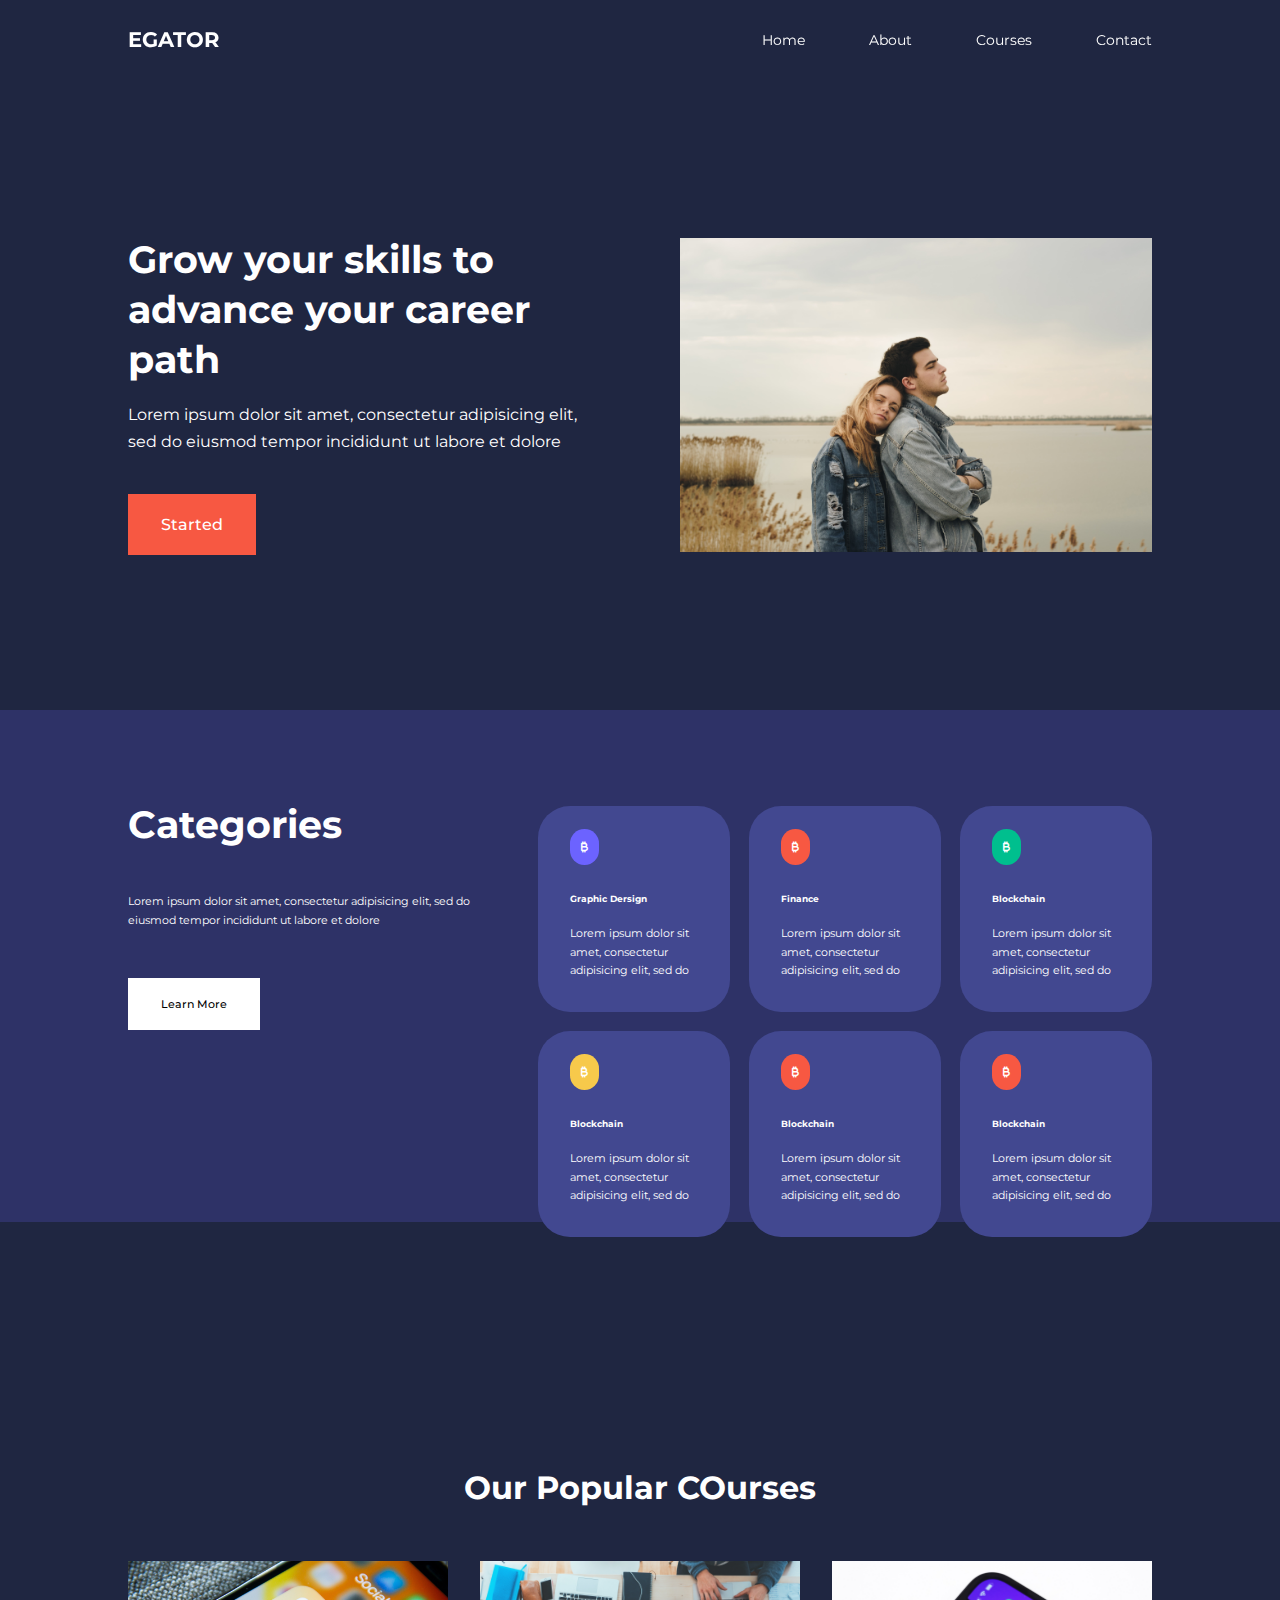
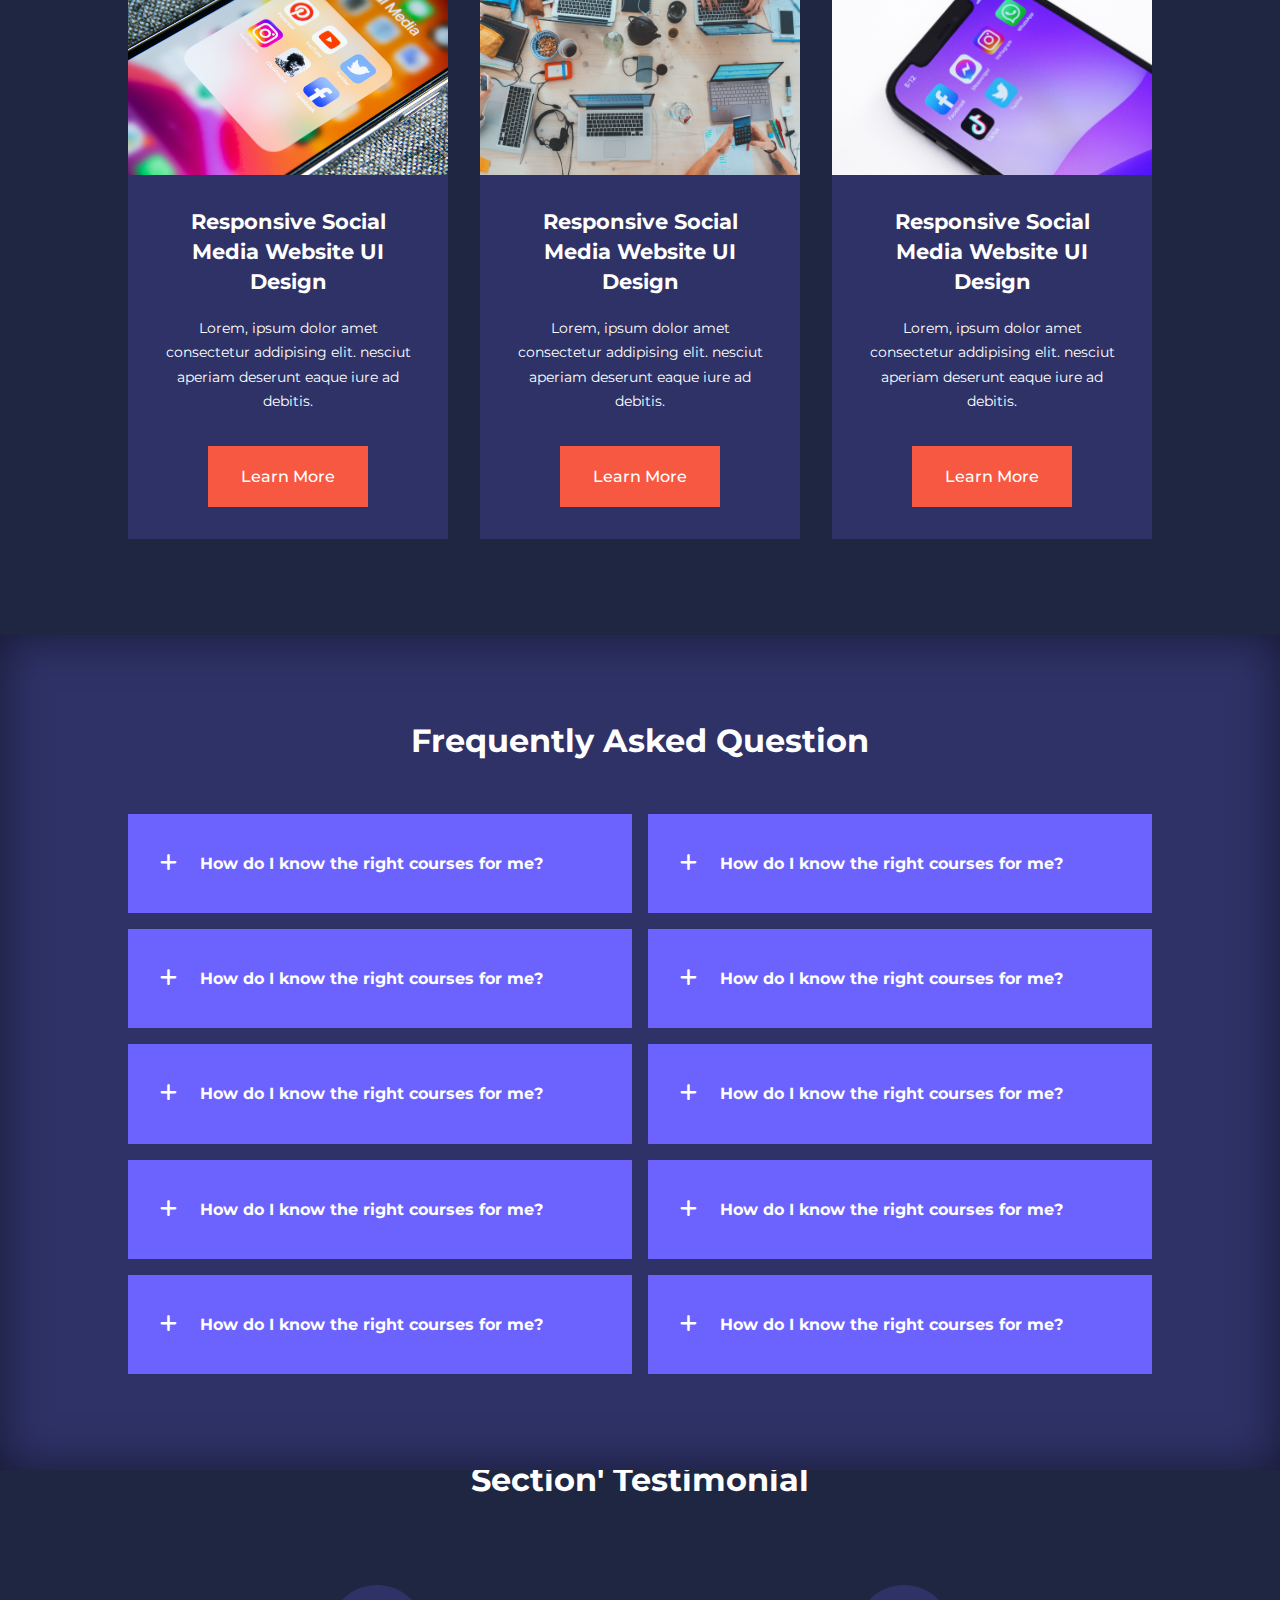
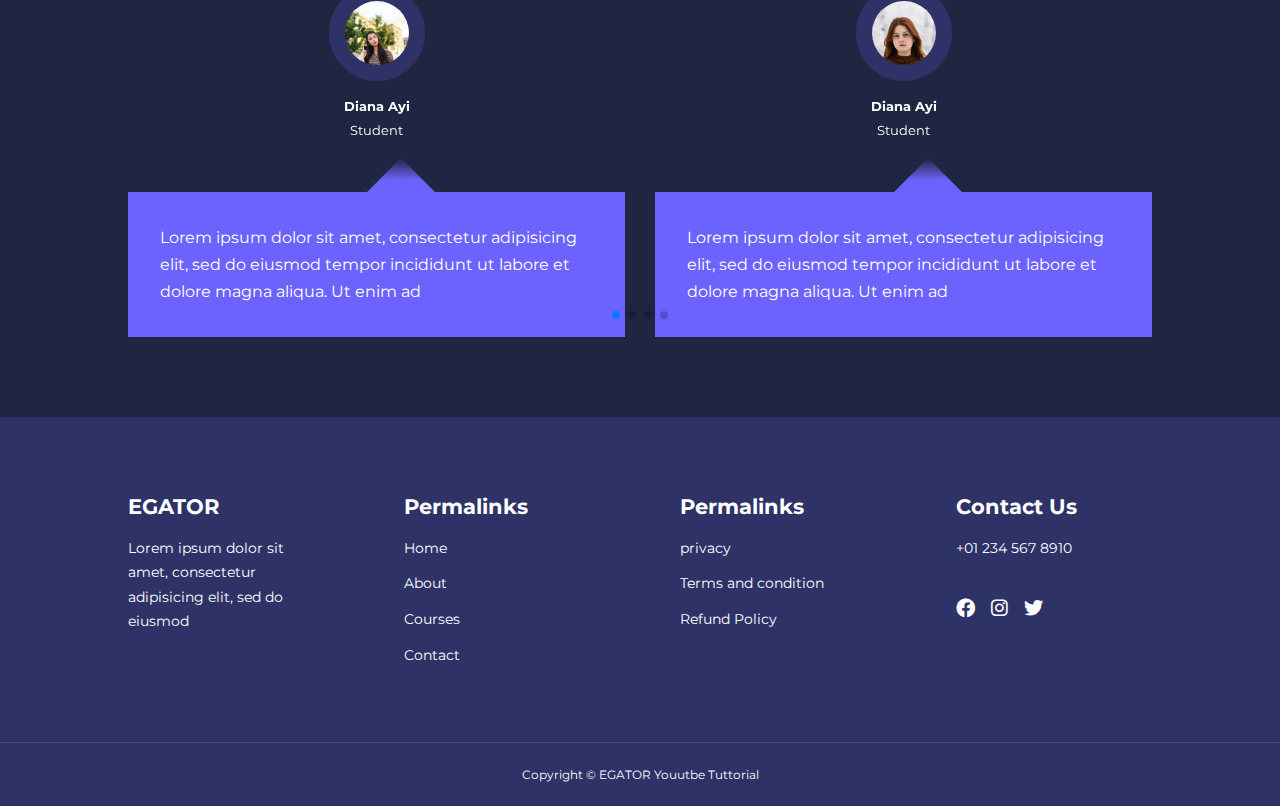
==== index.html @ 4f370e4e "initial commit" ====
<!DOCTYPE html>
<html>
<head>
    <meta charset='utf-8'>
    <meta http-equiv='X-UA-Compatible' content='IE=edge'>
    <title>Page Title</title>
    <meta name='viewport' content='width=device-width, initial-scale=1'>
    <title>Responsive Mutipage Education website Using HTML, CSS & javascript</title>
    <link rel="stylesheet" href="https://cdnjs.cloudflare.com/ajax/libs/font-awesome/6.0.0/css/all.min.css" integrity="sha512-9usAa10IRO0HhonpyAIVpjrylPvoDwiPUiKdWk5t3PyolY1cOd4DSE0Ga+ri4AuTroPR5aQvXU9xC6qOPnzFeg==" crossorigin="anonymous" referrerpolicy="no-referrer" />

     
     <link href="https://fonts.googleapis.com/css2?family=Cedarville+Cursive&family=Grenze+Gotisch:wght@500&family=Josefin+Sans:wght@300&family=Montserrat:ital,wght@0,100;0,400;0,500;1,300;1,400&family=Poppins:ital,wght@0,200;0,500;0,600;1,400;1,500;1,600&family=Roboto+Mono:wght@100&family=Rowdies:wght@300;700&display=swap" rel="stylesheet">



<link
  rel="stylesheet"
  href="https://unpkg.com/swiper@8/swiper-bundle.min.css"
/>



     <link rel='stylesheet' type='text/css' media='screen' href='style/style.css'>
</head>
<body>
    <nav>
        <div class="container nav_container ">
            <a href="index.html"><h4>EGATOR</h4></a>
            <ul class="nav_menu">
               <li><a href="index.html">Home</a></li>
               <li><a href="about.html">About</a></li>
               <li><a href="courses.html">Courses</a></li>
               <li><a href="contact.html">Contact</a></li> 
            </ul>
               <button id="open-menu-btn">
                   <i class="fa-solid fa-bars"></i>
               </button>
             <button id="close-menu-btn">
                   <i class="fa-solid fa-x"></i>
               </button>
        </div>
    </nav>
    <header>
        <div class="container header_container">
            <div class="header_left">
              <h1>Grow your skills to advance your career path</h1>
              <p>
                  Lorem ipsum dolor sit amet, consectetur adipisicing elit, sed do eiusmod
                  tempor incididunt ut labore et dolore   
              </p>
              <a href="courses.html" class="btn btn-primary">Started</a>  
            </div>
            <div class="header_right">
                <div class="header_right-image">
                   <img src="image/header.jpg"> 
                </div>
            </div>
        </div>
    </header>

    <section class="categories">
        <div class="container categories_container">
            <div class="categories_left">
               <h1>Categories</h1>
               <p>Lorem ipsum dolor sit amet, consectetur adipisicing elit, sed do eiusmod
                  tempor incididunt ut labore et dolore </p>
                  <a href="#" class="btn">Learn More</a> 
                
            </div>
            <div class="categories_right">
                <article class="category">
                   <span class="category_icon"><i class="fa-solid fa-bitcoin-sign"></i></span> 
                   <h5>Graphic Dersign</h5>
                  </p>Lorem ipsum dolor sit amet, consectetur adipisicing elit, sed do </p>
                </article>
                <article class="category">
                   <span class="category_icon"><i class="fa-solid fa-bitcoin-sign"></i></span> 
                   <h5>Finance</h5>
                  </p>Lorem ipsum dolor sit amet, consectetur adipisicing elit, sed do </p>
                </article>
                <article class="category">
                   <span class="category_icon"><i class="fa-solid fa-bitcoin-sign"></i></span> 
                   <h5>Blockchain</h5>
                  </p>Lorem ipsum dolor sit amet, consectetur adipisicing elit, sed do </p>
                </article>
                <article class="category">
                   <span class="category_icon"><i class="fa-solid fa-bitcoin-sign"></i></span> 
                   <h5>Blockchain</h5>
                  </p>Lorem ipsum dolor sit amet, consectetur adipisicing elit, sed do </p>
                </article>
                <article class="category">
                   <span class="category_icon"><i class="fa-solid fa-bitcoin-sign"></i></span> 
                   <h5>Blockchain</h5>
                  </p>Lorem ipsum dolor sit amet, consectetur adipisicing elit, sed do </p>
                </article>
                <article class="category">
                   <span class="category_icon"><i class="fa-solid fa-bitcoin-sign"></i></span> 
                   <h5>Blockchain</h5>
                  </p>Lorem ipsum dolor sit amet, consectetur adipisicing elit, sed do </p>
                </article>
            </div>
        </div>
    </section>
    <section class="courses"> 
        <h2>Our Popular COurses</h2>
        <div class="container courses_container">
            <article class="course">
                <div class="course_image">
                    <img src="image/s1.jpg">
                </div>
                <div class="course_info">
                    <h4>Responsive Social Media Website UI Design</h4>
                <p>Lorem, ipsum dolor amet consectetur addipising elit. nesciut aperiam deserunt eaque iure ad debitis.</p>
               
                <a href="courses.html" class="btn btn-primary">
                   Learn More 
                </a>
                 </div>
            </article>
            <article class="course">
                <div class="course_image">
                    <img src="image/s2.jpg">
                </div>
                <div class="course_info">
                    <h4>Responsive Social Media Website UI Design</h4>
                <p>Lorem, ipsum dolor amet consectetur addipising elit. nesciut aperiam deserunt eaque iure ad debitis.</p>
                
                <a href="courses.html" class="btn btn-primary">
                   Learn More 
                </a>
                </div>
            </article>
            <article class="course">
                <div class="course_image">
                    <img src="image/s3.jpg">
                </div>
                <div class="course_info">
                    <h4>Responsive Social Media Website UI Design</h4>
                <p>Lorem, ipsum dolor amet consectetur addipising elit. nesciut aperiam deserunt eaque iure ad debitis.</p>
                
                <a href="courses.html" class="btn btn-primary">
                   Learn More 
                </a>
                </div>
            </article>
        </div>
    </section>
    <section class="faqs">
        <h2>Frequently Asked Question</h2>
        <div class="container faqs_container">
            <article class="faq">
                <div class="faq_icon">
                    <i class="fa-solid fa-plus"></i>
                </div>
                <div class="Question_answer">
                  <h4>How do I know the right courses for me?</h4> 
                  <p>Lorem ipsum dolor sit amet, consectetur adipisicing elit, sed do eiusmod
                  tempor incididunt ut labore et dolore magna aliqua. Ut enim ad minim veniam,
                 </p>
                </div>
            </article>
            <article class="faq">
                <div class="faq_icon">
                    <i class="fa-solid fa-plus"></i>
                </div>
                <div class="Question_answer">
                  <h4>How do I know the right courses for me?</h4> 
                  <p>Lorem ipsum dolor sit amet, consectetur adipisicing elit, sed do eiusmod
                  tempor incididunt ut labore et dolore magna aliqua. Ut enim ad minim veniam,
                 </p>
                </div>
            </article>
            <article class="faq">
                <div class="faq_icon">
                    <i class="fa-solid fa-plus"></i>
                </div>
                <div class="Question_answer">
                  <h4>How do I know the right courses for me?</h4> 
                  <p>Lorem ipsum dolor sit amet, consectetur adipisicing elit, sed do eiusmod
                  tempor incididunt ut labore et dolore magna aliqua. Ut enim ad minim veniam,
                 </p>
                </div>
            </article>
            <article class="faq">
                <div class="faq_icon">
                    <i class="fa-solid fa-plus"></i>
                </div>
                <div class="Question_answer">
                  <h4>How do I know the right courses for me?</h4> 
                  <p>Lorem ipsum dolor sit amet, consectetur adipisicing elit, sed do eiusmod
                  tempor incididunt ut labore et dolore magna aliqua. Ut enim ad minim veniam,
                 </p>
                </div>
            </article>
            <article class="faq">
                <div class="faq_icon">
                    <i class="fa-solid fa-plus"></i>
                </div>
                <div class="Question_answer">
                  <h4>How do I know the right courses for me?</h4> 
                  <p>Lorem ipsum dolor sit amet, consectetur adipisicing elit, sed do eiusmod
                  tempor incididunt ut labore et dolore magna aliqua. Ut enim ad minim veniam,
                 </p>
                </div>
            </article>
            <article class="faq">
                <div class="faq_icon">
                    <i class="fa-solid fa-plus"></i>
                </div>
                <div class="Question_answer">
                  <h4>How do I know the right courses for me?</h4> 
                  <p>Lorem ipsum dolor sit amet, consectetur adipisicing elit, sed do eiusmod
                  tempor incididunt ut labore et dolore magna aliqua. Ut enim ad minim veniam,
                 </p>
                </div>
            </article>
            <article class="faq">
                <div class="faq_icon">
                    <i class="fa-solid fa-plus"></i>
                </div>
                <div class="Question_answer">
                  <h4>How do I know the right courses for me?</h4> 
                  <p>Lorem ipsum dolor sit amet, consectetur adipisicing elit, sed do eiusmod
                  tempor incididunt ut labore et dolore magna aliqua. Ut enim ad minim veniam,
                 </p>
                </div>
            </article>
            <article class="faq">
                <div class="faq_icon">
                    <i class="fa-solid fa-plus"></i>
                </div>
                <div class="Question_answer">
                  <h4>How do I know the right courses for me?</h4> 
                  <p>Lorem ipsum dolor sit amet, consectetur adipisicing elit, sed do eiusmod
                  tempor incididunt ut labore et dolore magna aliqua. Ut enim ad minim veniam,
                 </p>
                </div>
            </article>
            <article class="faq">
                <div class="faq_icon">
                    <i class="fa-solid fa-plus"></i>
                </div>
                <div class="Question_answer">
                  <h4>How do I know the right courses for me?</h4> 
                  <p>Lorem ipsum dolor sit amet, consectetur adipisicing elit, sed do eiusmod
                  tempor incididunt ut labore et dolore magna aliqua. Ut enim ad minim veniam,
                 </p>
                </div>
            </article>
            <article class="faq">
                <div class="faq_icon">
                    <i class="fa-solid fa-plus"></i>
                </div>
                <div class="Question_answer">
                  <h4>How do I know the right courses for me?</h4> 
                  <p>Lorem ipsum dolor sit amet, consectetur adipisicing elit, sed do eiusmod
                  tempor incididunt ut labore et dolore magna aliqua. Ut enim ad minim veniam,
                 </p>
                </div>
            </article>
        </div>
    </section>
    <section class="container testimonial_container swiper mySwiper">
       <h2>Section' Testimonial</h2> 
       <div class="swiper-wrapper">
           <article class="Testimonial swiper-slide">
               <div class="avatar">
                  <img src="image/p1.jpg"> 
               </div>
               <div class="Testimonial_info">
                   <h5>Diana Ayi</h5>
                   <small>Student</small>
               </div>
               <div class="Testimonial_body">
                  <p>Lorem ipsum dolor sit amet, consectetur adipisicing elit, sed do eiusmod
                  tempor incididunt ut labore et dolore magna aliqua. Ut enim ad</p> 
               </div>
           </article>
            <article class="Testimonial swiper-slide">
               <div class="avatar">
                  <img src="image/p2.jpg"> 
               </div>
               <div class="Testimonial_info">
                   <h5>Diana Ayi</h5>
                   <small>Student</small>
               </div>
               <div class="Testimonial_body">
                  <p>Lorem ipsum dolor sit amet, consectetur adipisicing elit, sed do eiusmod
                  tempor incididunt ut labore et dolore magna aliqua. Ut enim ad</p> 
               </div>
           </article>
            <article class="Testimonial swiper-slide">
               <div class="avatar">
                  <img src="image/p3.jpg"> 
               </div>
               <div class="Testimonial_info">
                   <h5>Diana Ayi</h5>
                   <small>Student</small>
               </div>
               <div class="Testimonial_body">
                  <p>Lorem ipsum dolor sit amet, consectetur adipisicing elit, sed do eiusmod
                  tempor incididunt ut labore et dolore magna aliqua. Ut enim ad</p> 
               </div>
           </article>
            <article class="Testimonial swiper-slide">
               <div class="avatar">
                  <img src="image/p4.jpg"> 
               </div>
               <div class="Testimonial_info">
                   <h5>Diana Ayi</h5>
                   <small>Student</small>
               </div>
               <div class="Testimonial_body">
                  <p>Lorem ipsum dolor sit amet, consectetur adipisicing elit, sed do eiusmod
                  tempor incididunt ut labore et dolore magna aliqua. Ut enim ad</p> 
               </div>
           </article>
            <article class="Testimonial swiper-slide">
               <div class="avatar">
                  <img src="image/p5.jpg"> 
               </div>
               <div class="Testimonial_info">
                   <h5>Diana Ayi</h5>
                   <small>Student</small>
               </div>
               <div class="Testimonial_body">
                  <p>Lorem ipsum dolor sit amet, consectetur adipisicing elit, sed do eiusmod
                  tempor incididunt ut labore et dolore magna aliqua. Ut enim ad</p> 
               </div>
           </article>
       </div>
             <div class="swiper-pagination"></div>

    </section>
    <footer class="footer">
        <div class="container footer_container">
          <div class="footer_1">
             <a href="index.html" class="footer_logo"><h4>EGATOR</h4></a> 
             <p>Lorem ipsum dolor sit amet, consectetur adipisicing elit, sed do eiusmod
            
           </p>
          </div>
          <div class="footer_2">
            <h4>Permalinks</h4>
              <ul class="Permalinks">
                <li><a href="index.html">Home</a></li> 
                <li><a href="about.html">About</a></li> 
                <li><a href="courses.html">Courses</a></li> 
                <li><a href="contact.html">Contact</a></li>  
              </ul>
          </div> 
          <div class="footer_3">
            <h4>Permalinks</h4>
              <ul class="Privacy">
                <li><a href="#">privacy</a></li> 
                <li><a href="#">Terms and condition</a></li> 
                <li><a href="#">Refund Policy</a></li>  
              </ul>
          </div>

          <div class="footer_4">
             <h4>Contact Us</h4> 
             <div>
                <p>+01 234 567 8910</p> 
             </div>
             <ul class="footer_social"> 
                <li>
                    <a href="#"><i class="fa-brands fa-facebook"></i></a>
                </li> 
                <li>
                    <a href="#"><i class="fa-brands fa-instagram"></i></a>
                </li>
                <li>
                    <a href="#"><i class="fa-brands fa-twitter"></i></a>
                </li>
                <li>
                    <a href="#"><i class="fa-solid fa-alarm-clock"></i></a>
                </li>
             </ul>
          </div> 
        </div>
        <div class="footer_copyright"> 
               <small>Copyright &copy; EGATOR Youutbe Tuttorial</small> 
            </div>
    </footer>
    <script src="https://unpkg.com/swiper@8/swiper-bundle.min.js"></script>
    <script src="main.js"></script>

    <script>
        var swiper = new Swiper(".mySwiper", {
        slidesPerView: 1,
        spaceBetween: 30,
        pagination: {
          el: ".swiper-pagination",
          clickable: true,
        },
        breakpoints: {
            600:{
                slidesPerView:2
            }
        }
      });
    </script>
</body>
</html>
---- style/style.css ----
*{
	margin: 0;
	padding: 0;
	border: 0;
	outline: 0;
	text-decoration: none;
	list-style: none;
	box-sizing: border-box;
}
:root{
	--color-primary: #6c63ff;
	--color-success: #00bf8e;
	--color-warning: #f7c94b;
	--color-danger: #f75842;
	--color-danger-varient: rgba(247, 88, 66, 0.4);
	--color-white: #fff;
	--color-light: rgba(225, 225, 255, 0.7);
	--color-black: #000;
	--color-bg: #1f2641;
	--color-bg1: #2e3267;
	--color-bg2: #424890;

	 --container-width-lg: 80%;
	 --container-width-md: 90%;
	 --container-width-sm: 94%;


	 --transition: all 400ms ease;

}
body{
	font-family: "Montserrat", sans-serif;
	line-height: 1.7;
	color: var(--color-white);
	background: var(--color-bg);
}
.container{
	width: var(--container-width-lg);
	margin: 0 auto;
}
section{
	padding: 6rem 0;
}
section h2{
	text-align: center;
	margin-bottom: 4rem;
}
h1,h2,h3,h4,h5{
	line-height: 1.2rem;
}
h1{
	font-size: 2.4rem;
}
h2{
	font-size: 2rem;
}
h3{
	font-size: 1.6rem;
}
h4{
	font-size: 1.3rem;
}
a{
	color: var(--color-white);

}
img{
	width: 100%;
	display: block;
	object-fit: cover;
}
.btn{
	display: inline-block;
	background: var(--color-white);
	color: var(--color-black);
	padding: 1rem 2rem;
	border: 1px solid transparent;
	font-weight: 500;
	transition: var(--transition);
}
.btn:hover{
	background: transparent;
	color: var(--color-white);
	border-color: var(--color-white);
}
.btn-primary{
	background: var(--color-danger);
	color: var(--color-white);
}
/*==============navbar=================*/
nav {
	background: transparent;
	width: 100vw;
	height: 5rem;
	position: fixed;
	top: 0;
	z-index: 11;
}



.window-scroll{
   background: var(--color-primary);
   box-shadow: 0 1rem 2rem rgba(0, 0, 0, 0.3);
}


.nav_container {
	height: 100%;
	display: flex;
	justify-content: space-between;
	align-items: center;
}
nav button {
	display: none;
}
.nav_menu{
	display: flex;
	align-items: center;
	gap: 4rem;
}
.nav_menu a{
	font-size: 0.9rem;
	transition: all 400ms ease;

}
.nav_menu a:hover {
	color: var(--color-bg2);
}
/*==============Header=================*/
header{
	position: relative;
	top: 5rem;
	overflow: hidden;
	height: 70vh;
	margin-bottom: 5rem;
}
.header_container{
   
   display: grid;
   grid-template-columns: 1fr 1fr;
   align-items: center;
   gap: 5rem;
   height: 100%;	
}

.header_left p{
	margin: 1rem 0 2.4rem;
}

.header_left h1{
	line-height: 50px;
}
/*==============categories=================*/

.categories{
	font-size: 11px;
	height: 32rem;
	background: var(--color-bg1);
}
.categories h1{
	line-height: 1;
	margin-bottom: 3rem;
}
.categories_container {
	display: grid;
	grid-template-columns: 40% 60%;
	
}
.categories_left p{
	margin: 1rem 0 3rem;
}
.categories_right{
	display: grid;
	grid-template-columns: repeat(3, 1fr);
	gap: 1.2rem;
}
.category {
	background: var(--color-bg2);
	padding: 2rem;
	border-radius: 2rem;
	transition: var(--transition);
}
.category:hover{
	box-shadow: 0 3rem 3rem rgba(0, 0, 0, 0.3);
	z-index: 1;
}
.category:nth-child(2) .category_icon {
	background: var(--color-danger);
}
.category:nth-child(3) .category_icon {
	background: var(--color-success);
}
.category:nth-child(4) .category_icon {
	background: var(--color-warning);
}
.category:nth-child(5) .category_icon {
	background: var(--color-danger);
}
.category:nth-child(6) .category_icon {
	background: var(--color-danger);
}
.categories_left{
	margin-right: 4rem;
}
.category_icon {
	background: var(--color-primary);
	padding: 0.7rem;
	border-radius: 0.9rem;
}
.category h5 {
margin: 2rem 0 1rem;
}
.category p{
	font-size: 0.85rem;
}
.courses{
	margin-top: 10rem;
}
.courses_container{
	display: grid;
	grid-template-columns: repeat(3, 1fr);
	gap: 2rem;
}
.course {
	background: var(--color-bg1);
	text-align: center;
	border: 1px solsid transparent;
	transition: var(--transition);
}
.course:hover {
	text-align: center;
	background: transparent;
	border: var(--color-primary);
}
.course_info{
	padding: 2rem;
}
.course_info h4{
	line-height: 30px;
}
.course_info p{
	margin: 1.2rem 0 2rem;
	font-size: 0.9rem;
}
.faqs{
	background: var(--color-bg1);
	box-shadow: inset 0 0 3rem rgba(0, 0, 0, 0.5);
} 
.faqs_container{
	display: grid;
	grid-template-columns: 1fr 1fr;
	gap: 1rem;
}
.faq{
	padding: 2rem;
	display: flex;
	align-items: center;
	gap: 1.4rem;
	height: fit-content;
	background: var(--color-primary);
	cursor: pointer;
}
.faq h4{
	font-size: 1rem;
	line-height: 2.2;
}
.faq_icon{
	align-self: flex-start;
	font-size: 1.2rem;
}
.faq p{
	margin-top: 0.8rem;
	display: none;
}
.faq.open p{
	display: block;
}
.testimonials_container{
	overflow-x: hidden;
	position: relative;
	position: relative;
}
.Testimonial{
	padding-top: 2rem;
}
.avatar{
	width: 6rem;
	height: 6rem;
	border-radius: 50%;
	overflow: hidden;
	margin: 0 auto 1rem;
	border: 1rem solid var(--color-bg1);
}
.Testimonial_info{
	text-align: center;
}
.Testimonial_body{
	background: var(--color-primary);
	padding: 2rem;
	margin-top: 3rem;
	position: relative;
}
.Testimonial_body::before{
	content: "";
	display: block;
	background: linear-gradient(135deg, transparent,var(--color-primary), var(--color-primary),var(--color-primary));
	width: 3rem;
	height: 3rem;
	position: absolute;
	left: 50%;
	top: -1.5rem;
	transform: rotate(45deg);
}
.footer{
	background: var(--color-bg1);
	padding-top: 5rem;
	font-size: 0.9rem;
	margin-top: 5rem;
}
.footer_container {
	display: grid;
	grid-template-columns: repeat(4, 1fr);
	gap: 5rem;
}
.footer_container > div h4{
	margin-bottom: 1.2rem;
}
.footer_1 p{
	margin: 0 0 2rem;
}
.footer  ul li{
	margin-bottom: 0.7rem;
}
.footer ul li a:hover{
	text-decoration: underline;
}
.footer_social{
	display: flex;
	gap: 1rem;
	font-size: 1.2rem;
	margin-top: 2rem;
}
.footer_copyright{
	text-align: center;
	margin-top: 4rem;
	padding: 1.2rem 0;
	border-top: 1px solid var(--color-bg2);
}

/*====tab=====*/
@media screen and (max-width: 1024px){
	.container{
		width: var(--container-width-md);
	}
	h1{
		font-size: 2.2rem;
	}
	h2 {
       font-size: 1.7rem;
	}
	h3{
		font-size: 1.4rem;

	}
	h4{
		font-size: 1.2rem;
	}
	nav button{
		display: inline-block;
		background: transparent;
		font-size: 1.8rem;
		color: var(--color-white);
		cursor: pointer;
	}
	nav button#close-menu-btn{
		display: none;
	}
	.nav_menu{
		position: fixed;
		top: 5rem;
		right: 5%;
		height: fit-content;
		width: 18rem;
		flex-direction: column;
		gap: 0;
		display: none;
	}
	.nav_menu li{
		width: 100%;
		height: 5.8rem;
		animation: animateNavItem 400ms linear forwards;
		transform-origin: to right;
		opacity: 0;

	} 
	.nav_menu li:nth-child(2){
		animation-delay: 200ms;
	}
	.nav_menu li:nth-child(3){
		animation-delay: 300ms;
	}
	.nav_menu li:nth-child(4){
		animation-delay: 600ms;
	}
	@keyframes animateNavItem{
		0%{
			transform: rotateZ(-90deg) rotateX(90deg) scale(0.1);

		}
		100%{
          transform: rotateZ(0) rotateX(0) scale(1);
          opacity: 1;
		}
	}
	.nav_menu li a{
		background: var(--color-primary);
		box-shadow: -4rem 6rem 10rem rgba(0, 0, 0, 0.6);
		width: 100%;
		height: 100%;
		display: grid;
		place-items: center;
	}
	.nav_menu li a:hover{
		background: var(--color-bg2);
		color: var(--color-white);
	}
	.header{
	   height: 52vh;
	   margin-bottom: 4rem;	
	}
	.header_container{
		gap: 0;
		padding-bottom: 3rem;
	}
	.categories{
		height: auto;
	}
	.categories_container{
		grid-template-columns: 1fr;
		gap: 3rem;
	}
	.categories_left{
		margin-right: 0;
	}
.courses {
	margin-top: 0;
}
.courses_container {
	grid-template-columns: 1fr 1fr;
}
.faqs_container{
	grid-template-columns: 1fr;
}
.faq{
	padding: 1.5rem;
}
.footer_container{
	grid-template-columns: 1fr 1fr;
}
}


@media screen and (max-width: 600px){
	.container{
		width: var(--container-width-sm);
	}
	.nav_menu{
		right: 3%;
	}
	.header_container a{
		margin-bottom: 10px;
	}
	.header_container img{
		display: none;
	}

	.header{
		height: 100vh;
	}
	.header_container{
		grid-template-columns: 1fr;
		text-align: center;
		margin-top: 0;
	}
	.header_left p{
		margin-bottom: 1.3rem;
	}
	.categories_right {
		grid-template-columns: 1fr 1fr;
		gap: 0.7rem;
	}
	.category {
		padding: 1rem;
		border-radius: 1rem;
	}
	.category_icon{
		margin-top: 4px;
		display: inline-block;
	}
	.courses_container{
		grid-template-columns: 1fr;
	}

	 .Testimonial_body{
	 	padding: 1.2rem;
	 }
	 .footer_container{
	 	grid-template-columns: 1fr;
	 	text-align: center;
	 	gap: 2rem;
	 }
	 .footer_1 p{
      margin: 1rem auto;
	 }
	 .footer_social{
	 	justify-content: center;
	 }

}
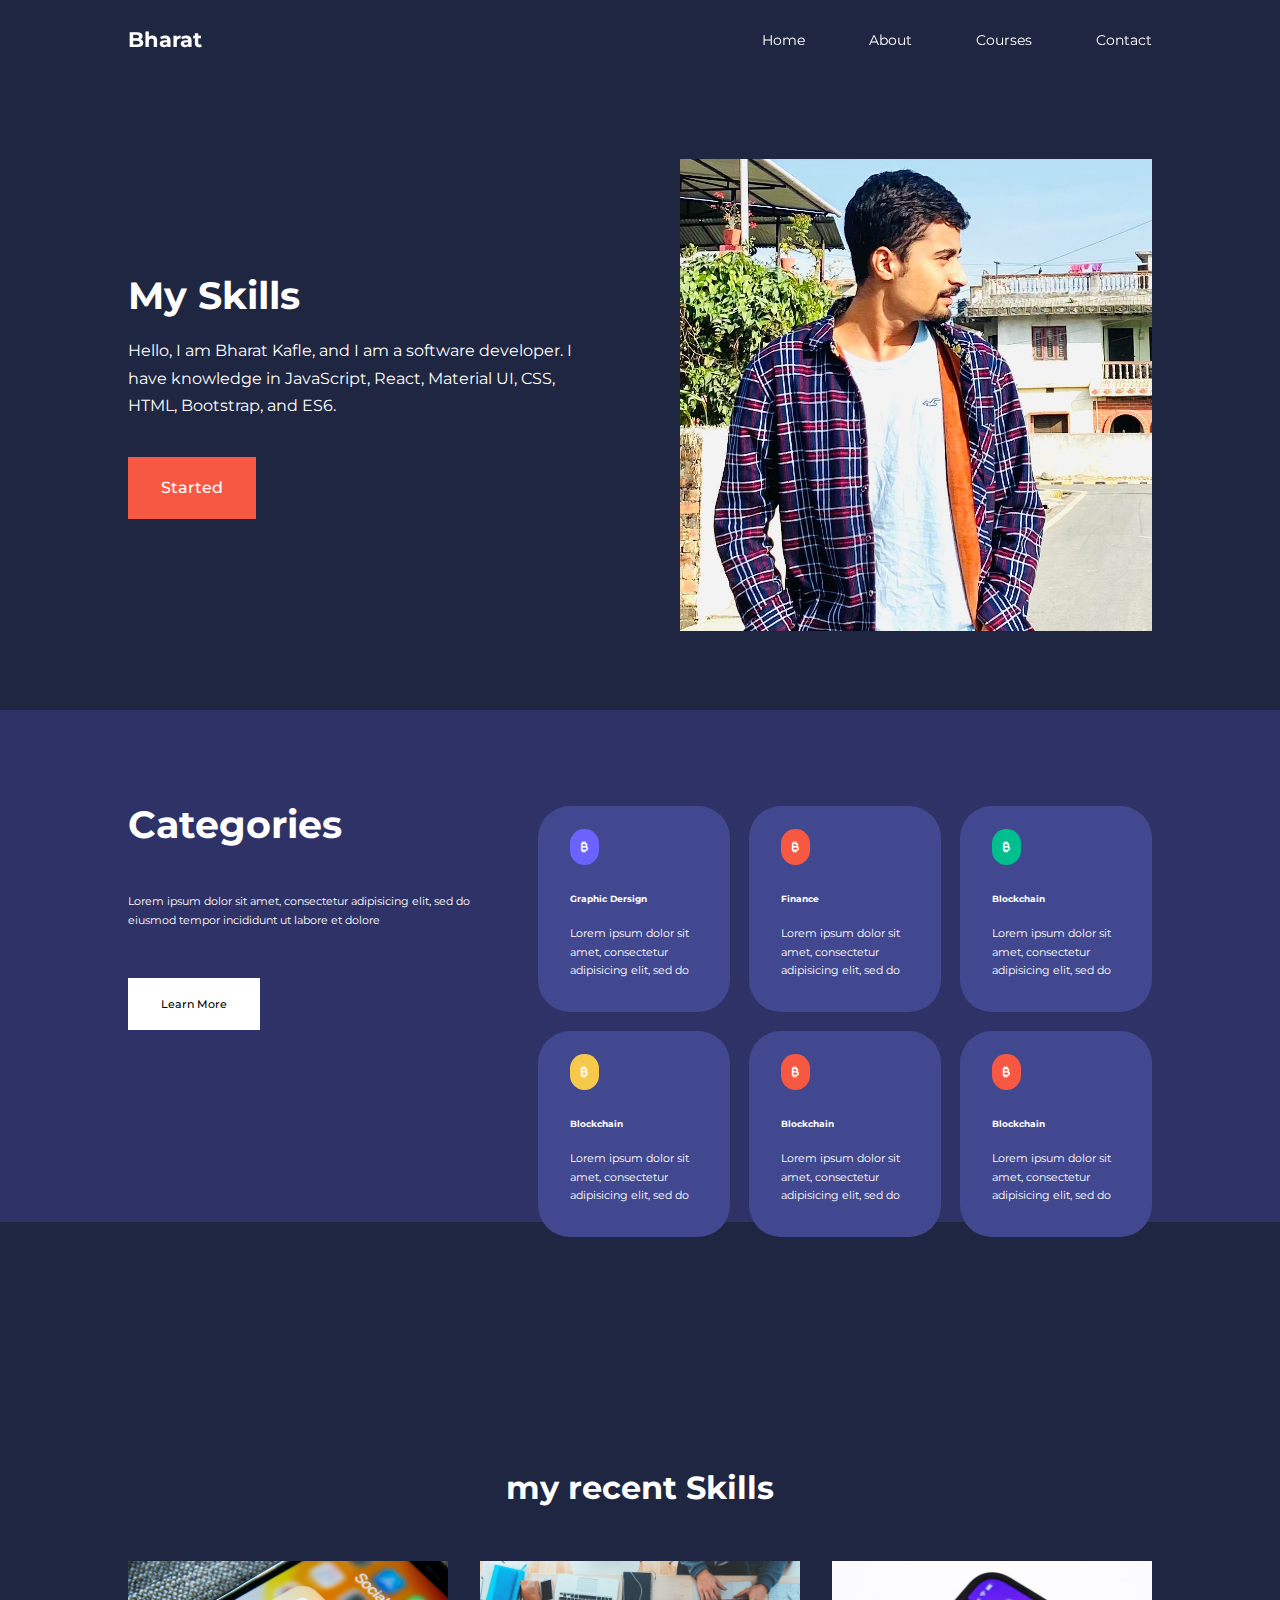
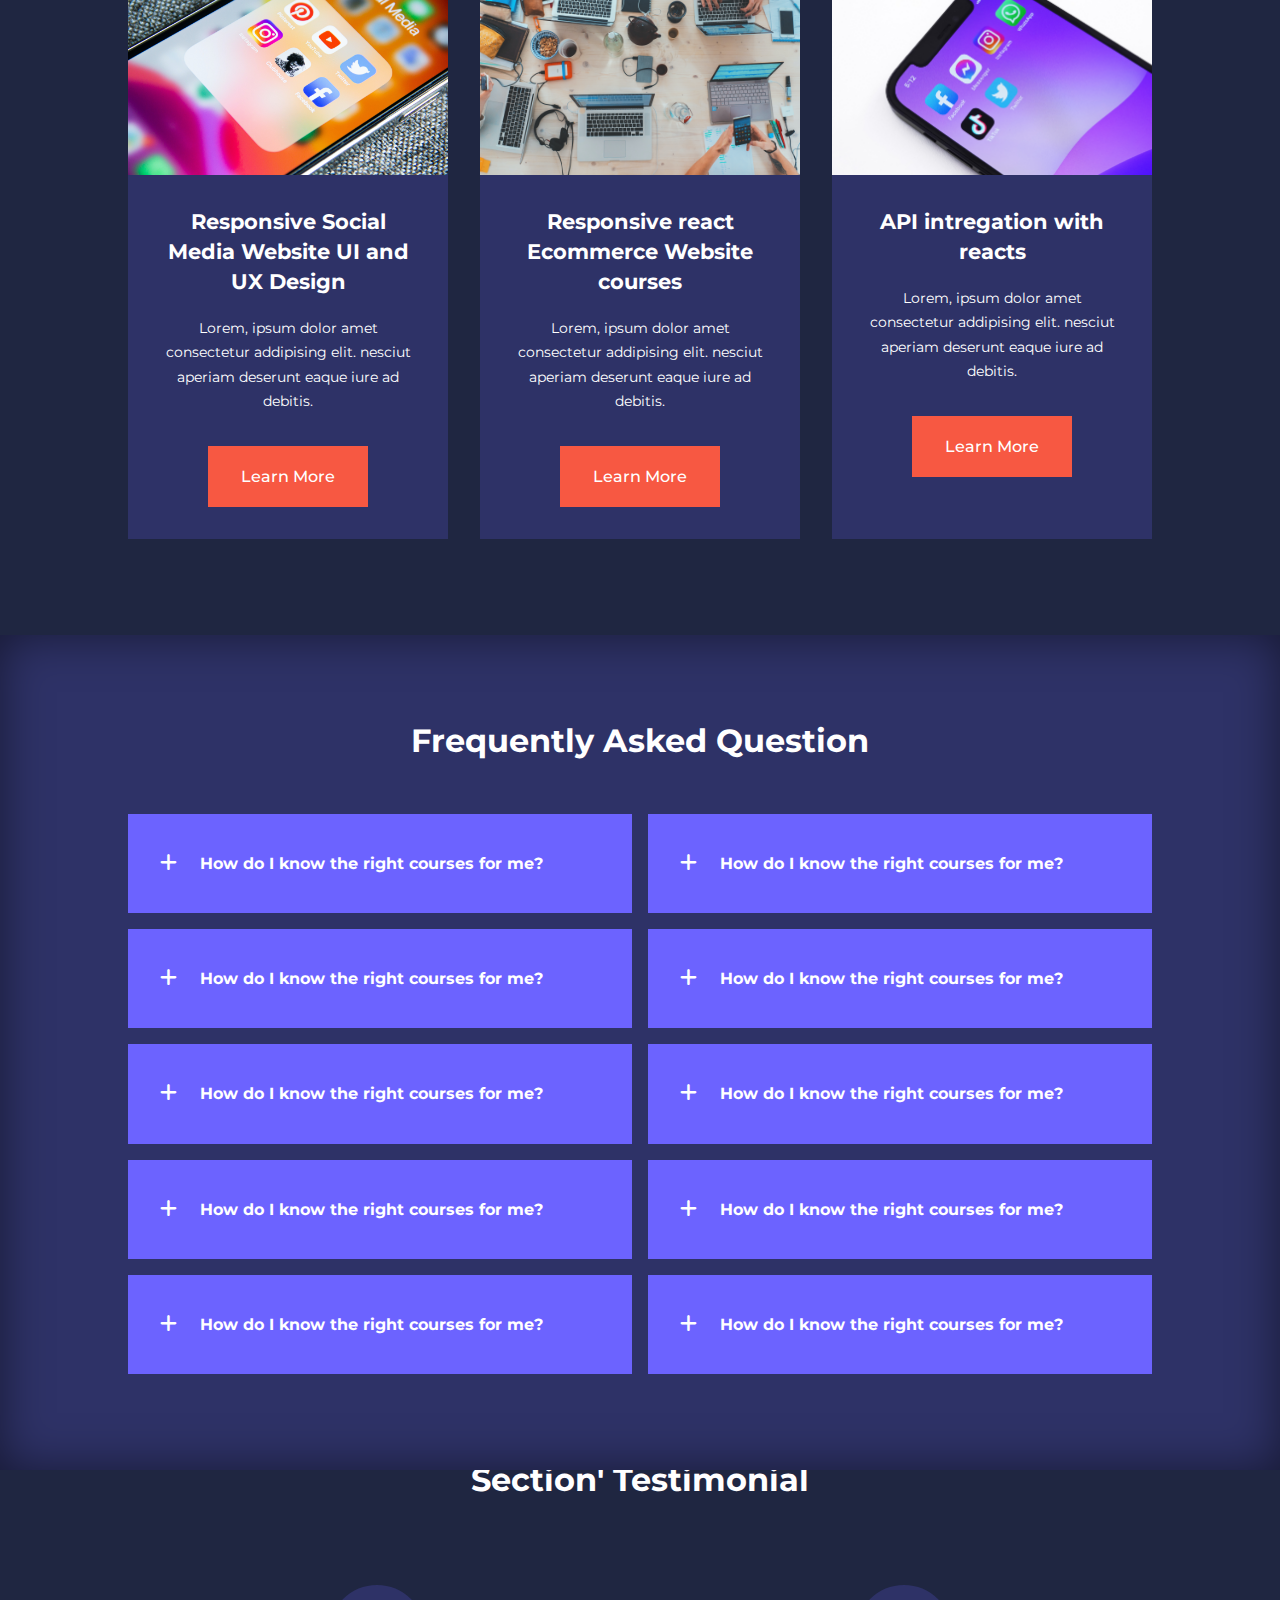
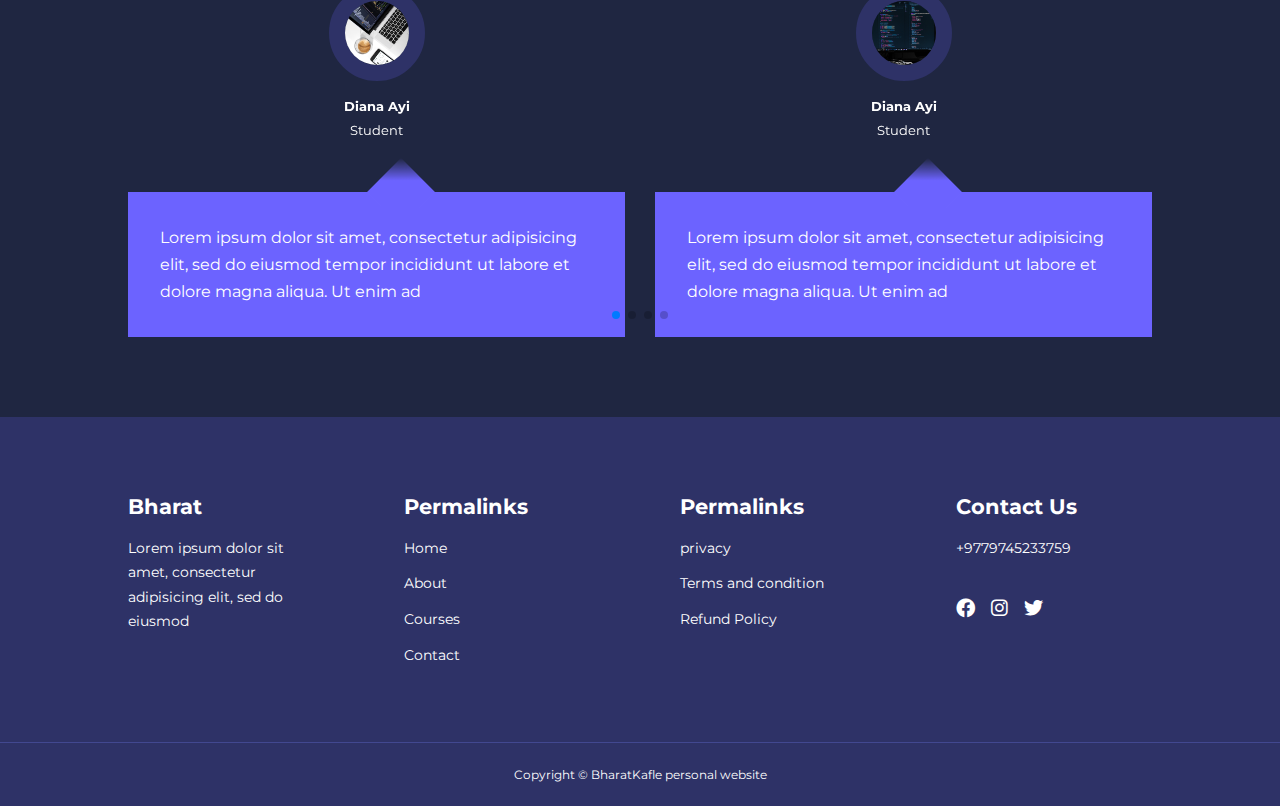
==== commit d6509930: "ain" ====
--- a/index.html
+++ b/index.html
@@ -25,7 +25,7 @@
 <body>
     <nav>
         <div class="container nav_container ">
-            <a href="index.html"><h4>EGATOR</h4></a>
+            <a href="index.html"><h4>Bharat</h4></a>
             <ul class="nav_menu">
                <li><a href="index.html">Home</a></li>
                <li><a href="about.html">About</a></li>
@@ -43,10 +43,9 @@
     <header>
         <div class="container header_container">
             <div class="header_left">
-              <h1>Grow your skills to advance your career path</h1>
+              <h1>My Skills</h1>
               <p>
-                  Lorem ipsum dolor sit amet, consectetur adipisicing elit, sed do eiusmod
-                  tempor incididunt ut labore et dolore   
+                 Hello, I am Bharat Kafle, and I am a software developer. I have knowledge in JavaScript, React, Material UI, CSS, HTML, Bootstrap, and ES6. 
               </p>
               <a href="courses.html" class="btn btn-primary">Started</a>  
             </div>
@@ -102,14 +101,14 @@
         </div>
     </section>
     <section class="courses"> 
-        <h2>Our Popular COurses</h2>
+        <h2>my recent Skills</h2>
         <div class="container courses_container">
             <article class="course">
                 <div class="course_image">
                     <img src="image/s1.jpg">
                 </div>
                 <div class="course_info">
-                    <h4>Responsive Social Media Website UI Design</h4>
+                    <h4>Responsive Social Media Website UI and UX Design</h4>
                 <p>Lorem, ipsum dolor amet consectetur addipising elit. nesciut aperiam deserunt eaque iure ad debitis.</p>
                
                 <a href="courses.html" class="btn btn-primary">
@@ -122,7 +121,7 @@
                     <img src="image/s2.jpg">
                 </div>
                 <div class="course_info">
-                    <h4>Responsive Social Media Website UI Design</h4>
+                    <h4>Responsive react Ecommerce Website  courses</h4>
                 <p>Lorem, ipsum dolor amet consectetur addipising elit. nesciut aperiam deserunt eaque iure ad debitis.</p>
                 
                 <a href="courses.html" class="btn btn-primary">
@@ -135,7 +134,7 @@
                     <img src="image/s3.jpg">
                 </div>
                 <div class="course_info">
-                    <h4>Responsive Social Media Website UI Design</h4>
+                    <h4>API intregation  with reacts</h4>
                 <p>Lorem, ipsum dolor amet consectetur addipising elit. nesciut aperiam deserunt eaque iure ad debitis.</p>
                 
                 <a href="courses.html" class="btn btn-primary">
@@ -335,7 +334,7 @@
     <footer class="footer">
         <div class="container footer_container">
           <div class="footer_1">
-             <a href="index.html" class="footer_logo"><h4>EGATOR</h4></a> 
+             <a href="index.html" class="footer_logo"><h4>Bharat</h4></a> 
              <p>Lorem ipsum dolor sit amet, consectetur adipisicing elit, sed do eiusmod
             
            </p>
@@ -361,7 +360,7 @@
           <div class="footer_4">
              <h4>Contact Us</h4> 
              <div>
-                <p>+01 234 567 8910</p> 
+                <p>+9779745233759</p> 
              </div>
              <ul class="footer_social"> 
                 <li>
@@ -380,7 +379,7 @@
           </div> 
         </div>
         <div class="footer_copyright"> 
-               <small>Copyright &copy; EGATOR Youutbe Tuttorial</small> 
+               <small>Copyright &copy; BharatKafle personal website</small> 
             </div>
     </footer>
     <script src="https://unpkg.com/swiper@8/swiper-bundle.min.js"></script>
--- a/style/style.css
+++ b/style/style.css
@@ -394,15 +394,18 @@
 		opacity: 0;
 
 	} 
-	.nav_menu li:nth-child(2){
+	.Navbar__Click_link li:nth-child(2){
 		animation-delay: 200ms;
 	}
-	.nav_menu li:nth-child(3){
+	.Navbar__Click_link li:nth-child(3){
 		animation-delay: 300ms;
 	}
-	.nav_menu li:nth-child(4){
+	.Navbar__Click_link li:nth-child(4){
 		animation-delay: 600ms;
 	}
+
+
+
 	@keyframes animateNavItem{
 		0%{
 			transform: rotateZ(-90deg) rotateX(90deg) scale(0.1);
